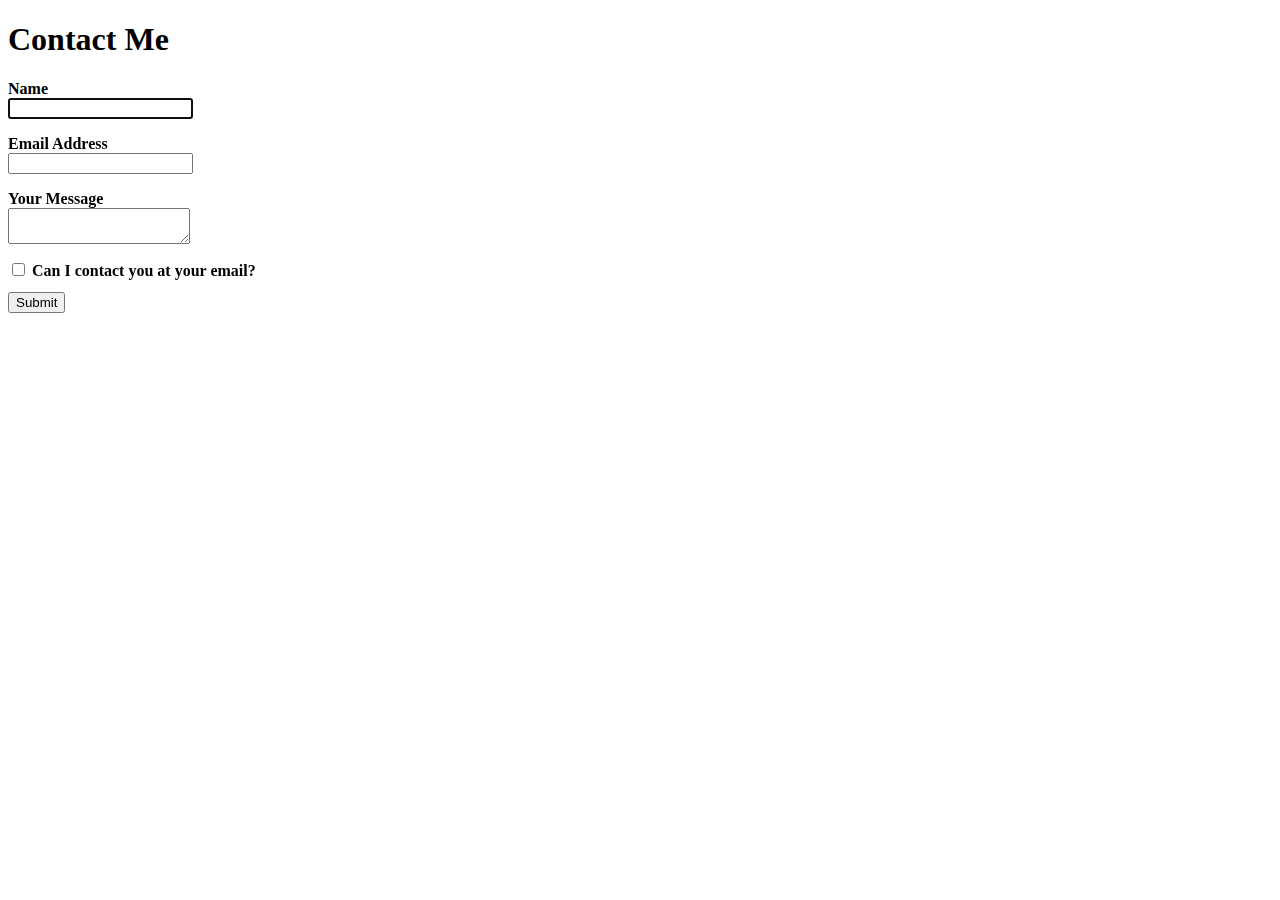
==== UX/contact.html @ 64b5cca9 "UX getting started with JS" ====
<!DOCTYPE html>
<html lang="en">
<head>
    <title>Contact Me</title>
    <style>
        label,input, textarea, button
        {
            display: block;
        }
        label
        {
            font-weight: bold;
        }

        input, textarea{
            margin-bottom: 1.2em;
        }
        /* input that is child of label 1st way */
        /* label input{
            display: inline;
        } */
         /* 2nd way */
        input[type="checkbox"]{
            display: inline;
        }
    </style>
</head>
<body>
    <h1>Contact Me</h1>
    <form method="post">
        
        <label>Name</label> <!-- inline element -->
        <input name="name">
        <label>Email Address</label>
        <input name="emailAddress">
        <label>Your Message</label>
        <textarea name="message"></textarea>
       <!-- Only this input is different -->
        <label>
            <input type="checkbox" name="canContact">
            Can I contact you at your email?</label>
        
        <button>
            Submit
        </button>
    </form>
    <script>
         document.querySelector('input').focus();
    </script>
</body>
</html>
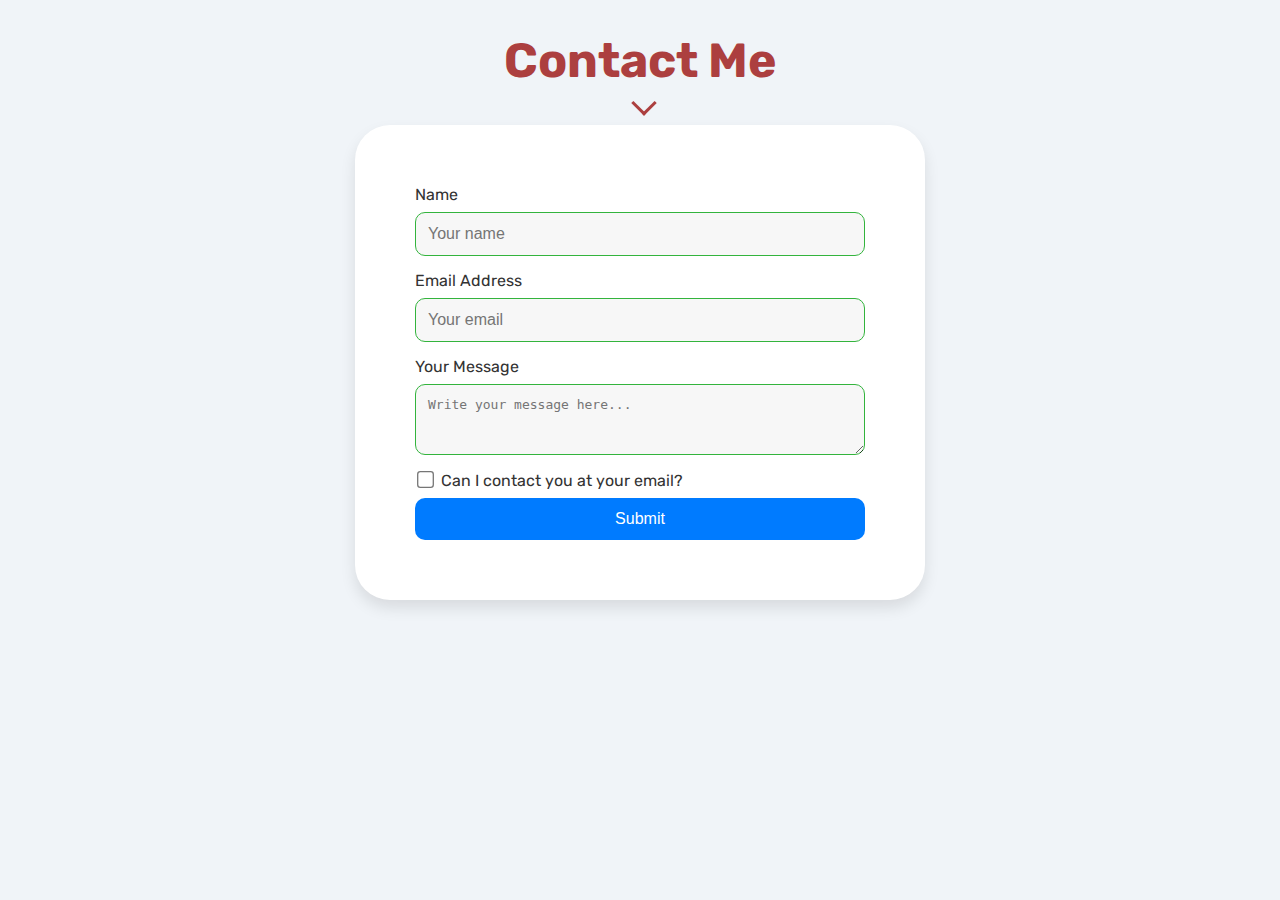
==== commit 4ddcde75: "Add some Bootstrap" ====
--- a/UX/contact.html
+++ b/UX/contact.html
@@ -1,51 +1,45 @@
 <!DOCTYPE html>
 <html lang="en">
 <head>
+    <meta name="viewport" content="width=device-width, initial-scale=1.0">
     <title>Contact Me</title>
-    <style>
-        label,input, textarea, button
-        {
-            display: block;
-        }
-        label
-        {
-            font-weight: bold;
-        }
+    <link rel="stylesheet" href="Assignment3.css">
+    <link rel="preconnect" href="https://fonts.googleapis.com">
+    <link rel="preconnect" href="https://fonts.gstatic.com" crossorigin>
+    <link href="https://fonts.googleapis.com/css2?family=Rubik:ital,wght@0,300..900;1,300..900&display=swap" rel="stylesheet">
 
-        input, textarea{
-            margin-bottom: 1.2em;
-        }
-        /* input that is child of label 1st way */
-        /* label input{
-            display: inline;
-        } */
-         /* 2nd way */
-        input[type="checkbox"]{
-            display: inline;
-        }
-    </style>
 </head>
 <body>
     <h1>Contact Me</h1>
-    <form method="post">
-        
-        <label>Name</label> <!-- inline element -->
-        <input name="name">
-        <label>Email Address</label>
-        <input name="emailAddress">
-        <label>Your Message</label>
-        <textarea name="message"></textarea>
-       <!-- Only this input is different -->
-        <label>
-            <input type="checkbox" name="canContact">
-            Can I contact you at your email?</label>
-        
-        <button>
-            Submit
-        </button>
-    </form>
-    <script>
-         document.querySelector('input').focus();
-    </script>
+    <div class ="triangle_down1"></div>
+    <div class="container">
+        <form method="post">
+            <!-- HTML
+            for, id, name, method,... :attribute 
+             <>: angle brackets
+             <html>: tag
+             . #: style selector
+             attribute: targer="_blank" : open link in new tab
+             CSS:
+             font-family, font-size: property, value
+             
+             -->
+            <label for="name">Name</label>
+            <input id="name" name="name" type="text" placeholder="Your name">
+
+            <label for="emailAddress">Email Address</label>
+            <input name="emailAddress" type="email" placeholder="Your email">
+
+            <label for="message">Your Message</label>
+            <textarea name="message" rows="3" placeholder="Write your message here..."></textarea>
+
+            <label for="canContact">
+                <input type="checkbox" name="canContact">
+                Can I contact you at your email?
+            </label>
+
+            <button type="submit">Submit</button>
+        </form>
+    </div>
 </body>
-</html>+</html>
--- a/UX/Assignment3.css
+++ b/UX/Assignment3.css
@@ -0,0 +1,115 @@
+body 
+{
+    font-family: Rubik, 'Arial', sans-serif;
+    background-color: #f0f4f8;
+    margin: 0;
+    padding: 0;
+    display: flex;
+    flex-direction: column;
+    align-items: center;
+    justify-content: center;
+    height: auto;
+    
+}
+
+h1 
+{
+    color: rgb(172, 63, 63);
+    font-size: 3em;
+    margin-bottom: 10px;
+}
+
+.container 
+{
+    background: #fff;
+    box-shadow: 0px 8px 15px rgba(0, 0, 0, 0.1);
+    border-radius: 35px;
+    padding: 60px;
+    width: 450px;
+    max-width: 100%;
+}
+
+form 
+{
+    display: flex;
+    flex-direction: column;
+}
+
+label 
+{
+    font-size: 1em;
+    color: #333;
+    margin-bottom: 8px;
+}
+
+input[type="text"], input[type="email"], textarea 
+{
+    padding: 12px;
+    border-radius: 10px;
+    border: 1px solid #33b43d;
+    font-size: 1em;
+    margin-bottom: 15px;
+    width: 100%;
+    box-sizing: border-box;
+    background-color: #f7f7f7;
+    transition: background-color 0.3s;
+}
+
+input[type="text"]:focus, input[type="email"]:focus, textarea:focus 
+{
+    background-color: #e8f0fe;
+    
+    border: 4px solid #a61515;
+}
+
+input[type="checkbox"] 
+{
+    margin-right: 5px;
+    transform: scale(1.3);
+}
+
+button 
+{
+    background-color: #007BFF;
+    color: #fff;
+    border: none;
+    padding: 12px;
+    border-radius: 10px;
+    font-size: 1em;
+    cursor: pointer;
+    transition: background-color 0.3s;
+}
+
+button:hover 
+{
+    background-color: #0056b3;
+}
+.triangle_down1 
+{
+    position: relative;
+    top: -5px;
+    content: "";
+    display: inline-block;
+    width: 15px;
+    height: 15px;
+    border-right: 0.2em solid rgb(172, 63, 63);
+    border-top: 0.2em solid rgb(172, 63, 63);
+    transform: rotate(135deg);
+    margin-right: 0.5em;
+    margin-left: 1.0em;
+    margin-bottom: 0.5em;
+  }
+
+@media (max-width: 768px) 
+{
+    .container 
+    {
+        width: 100%;
+        padding: 20px;
+    }
+
+    h1 
+    {
+        font-size: 2em;
+    }
+}
